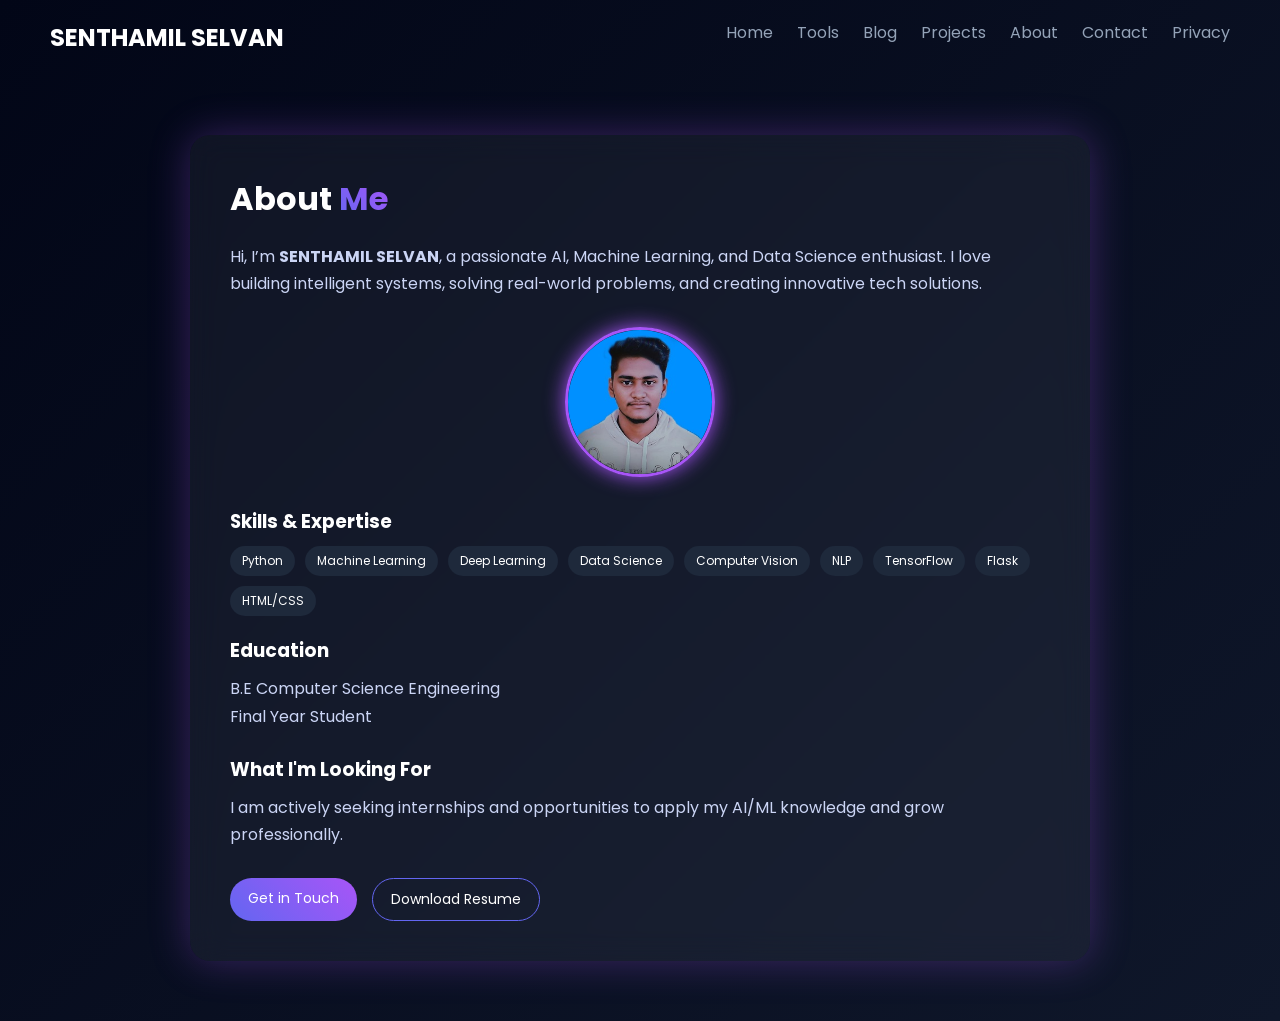
==== about.html @ 3eb30999 "first commit" ====
<!DOCTYPE html>
<html lang="en">
<head>
<meta charset="UTF-8">
<title>About Me</title>

<!-- FONT AWESOME -->
<link rel="stylesheet" href="https://cdnjs.cloudflare.com/ajax/libs/font-awesome/6.5.0/css/all.min.css">

<!-- GOOGLE FONT -->
<link href="https://fonts.googleapis.com/css2?family=Poppins:wght@300;500;700&display=swap" rel="stylesheet">

<style>
*{
  margin:0;
  padding:0;
  box-sizing:border-box;
  font-family:'Poppins',sans-serif;
}

body{
  background:linear-gradient(135deg,#020617,#0f172a);
  color:white;
}

/* NAVBAR */
nav{
  display:flex;
  justify-content:space-between;
  padding:20px 50px;
}

nav a{
  color:#94a3b8;
  margin-left:20px;
  text-decoration:none;
}

nav a:hover{
  color:#a855f7;
}

/* MAIN CONTAINER */
.container{
  display:flex;
  justify-content:center;
  align-items:center;
  padding:60px 20px;
}

/* CARD */
.card{
  max-width:900px;
  background:rgba(255,255,255,0.05);
  backdrop-filter:blur(15px);
  border-radius:20px;
  padding:40px;
  box-shadow:0 0 40px rgba(168,85,247,0.3);
  animation:fadeIn 1s ease;
}

/* TITLE */
.title{
  font-size:32px;
  margin-bottom:20px;
}

.title span{
  background:linear-gradient(45deg,#6366f1,#a855f7);
  -webkit-background-clip:text;
  color:transparent;
}

/* TEXT */
.text{
  color:#cbd5f5;
  line-height:1.7;
  margin-bottom:25px;
}

/* PROFILE IMAGE */
.profile{
  display:flex;
  justify-content:center;
  margin:30px 0;
}

.profile img{
  width:150px;
  height:150px;
  border-radius:50%;
  border:3px solid #a855f7;
  box-shadow:0 0 20px #a855f7;
}

/* SKILLS */
.skills{
  margin-top:20px;
}

.skill-title{
  margin-bottom:10px;
}

.skill-list{
  display:flex;
  flex-wrap:wrap;
  gap:10px;
}

.skill{
  padding:6px 12px;
  background:#1e293b;
  border-radius:20px;
  font-size:12px;
}

/* BUTTONS */
.buttons{
  margin-top:30px;
  display:flex;
  gap:15px;
}

.btn{
  padding:10px 18px;
  border-radius:25px;
  text-decoration:none;
  color:white;
  font-size:14px;
}

.primary{
  background:linear-gradient(45deg,#6366f1,#a855f7);
}

.secondary{
  border:1px solid #6366f1;
}

/* ANIMATION */
@keyframes fadeIn{
  from{opacity:0;transform:translateY(20px);}
  to{opacity:1;transform:translateY(0);}
}

/* MOBILE */
@media(max-width:768px){
  .card{padding:20px;}
}
</style>
</head>

<body>

<nav>
  <h2>SENTHAMIL SELVAN</h2>

  <div class="nav-links">
    <a href="index.html" class="active">Home</a>
    <a href="tools.html">Tools</a>
    <a href="blog.html">Blog</a>
    <a href="projects.html">Projects</a>
    <a href="about.html">About</a>
    <a href="contact.html">Contact</a>
    <a href="privacy.html">Privacy</a>
  </div>
</nav>

<div class="container">

<div class="card">

<h1 class="title">About <span>Me</span></h1>

<p class="text">
Hi, I’m <b>SENTHAMIL SELVAN</b>, a passionate AI, Machine Learning, and Data Science enthusiast.
I love building intelligent systems, solving real-world problems, and creating innovative tech solutions.
</p>

<div class="profile">
<img src="assets/profile.jpg">
</div>

<!-- SKILLS -->
<div class="skills">
<h3 class="skill-title">Skills & Expertise</h3>

<div class="skill-list">
<span class="skill">Python</span>
<span class="skill">Machine Learning</span>
<span class="skill">Deep Learning</span>
<span class="skill">Data Science</span>
<span class="skill">Computer Vision</span>
<span class="skill">NLP</span>
<span class="skill">TensorFlow</span>
<span class="skill">Flask</span>
<span class="skill">HTML/CSS</span>
</div>
</div>

<!-- EDUCATION -->
<div class="skills">
<h3 class="skill-title">Education</h3>
<p class="text">
B.E Computer Science Engineering<br>
Final Year Student
</p>
</div>

<!-- GOAL -->
<div class="skills">
<h3 class="skill-title">What I'm Looking For</h3>
<p class="text">
I am actively seeking internships and opportunities to apply my AI/ML knowledge and grow professionally.
</p>
</div>

<!-- BUTTONS -->
<div class="buttons">
<a href="contact.html" class="btn primary">Get in Touch</a>
<a href="resume.pdf" class="btn secondary" target="_blank">Download Resume</a>
</div>

</div>

</div>

</body>
</html>
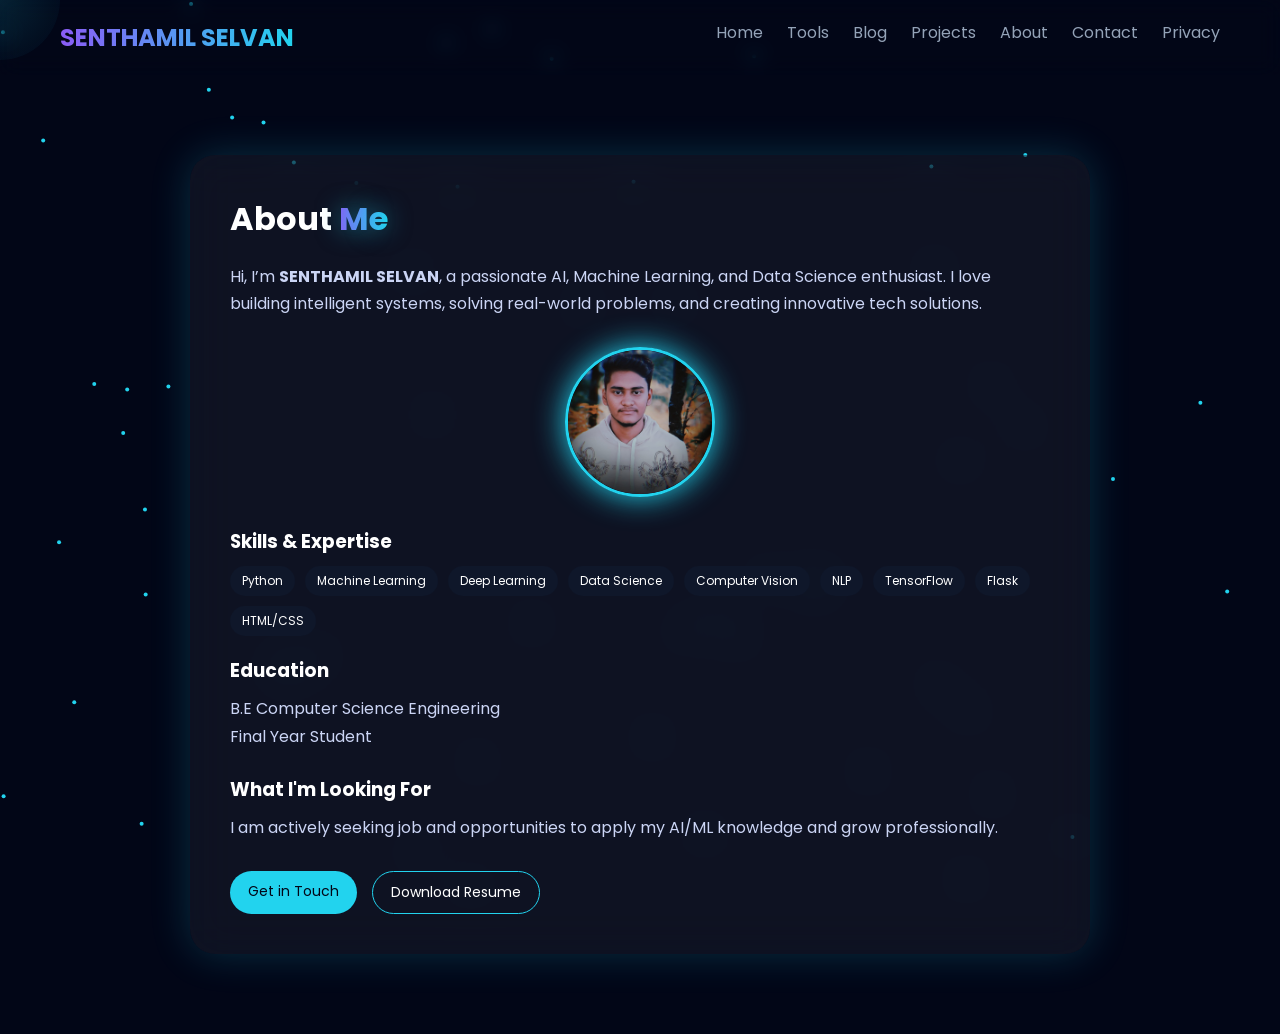
==== commit ba167f9b: "Updated UI to cinematic version" ====
--- a/about.html
+++ b/about.html
@@ -4,10 +4,7 @@
 <meta charset="UTF-8">
 <title>About Me</title>
 
-<!-- FONT AWESOME -->
 <link rel="stylesheet" href="https://cdnjs.cloudflare.com/ajax/libs/font-awesome/6.5.0/css/all.min.css">
-
-<!-- GOOGLE FONT -->
 <link href="https://fonts.googleapis.com/css2?family=Poppins:wght@300;500;700&display=swap" rel="stylesheet">
 
 <style>
@@ -18,16 +15,50 @@
   font-family:'Poppins',sans-serif;
 }
 
+/* ✅ FIXED SCROLL */
+html{
+  scroll-behavior:smooth;
+}
+
 body{
-  background:linear-gradient(135deg,#020617,#0f172a);
+  background:#020617;
   color:white;
-}
-
-/* NAVBAR */
+  overflow-x:hidden;
+  overflow-y:auto;
+}
+
+/* ===== BACKGROUND ===== */
+#bg{
+  position:fixed;
+  width:100%;
+  height:100%;
+  z-index:-2;
+}
+
+/* ===== CURSOR ===== */
+.cursor{
+  position:fixed;
+  width:120px;
+  height:120px;
+  border-radius:50%;
+  background:radial-gradient(circle,#22d3ee22,transparent);
+  pointer-events:none;
+  transform:translate(-50%,-50%);
+  z-index:999;
+}
+
+/* ===== NAVBAR ===== */
 nav{
   display:flex;
   justify-content:space-between;
-  padding:20px 50px;
+  padding:20px 60px;
+  backdrop-filter:blur(10px);
+}
+
+nav h2{
+  background:linear-gradient(90deg,#8b5cf6,#22d3ee);
+  -webkit-background-clip:text;
+  color:transparent;
 }
 
 nav a{
@@ -37,26 +68,27 @@
 }
 
 nav a:hover{
-  color:#a855f7;
-}
-
-/* MAIN CONTAINER */
+  color:#22d3ee;
+}
+
+/* ===== CONTAINER FIXED ===== */
 .container{
+  min-height:100vh;
+  padding:80px 20px;
   display:flex;
   justify-content:center;
-  align-items:center;
-  padding:60px 20px;
-}
-
-/* CARD */
+}
+
+/* ===== CARD ===== */
 .card{
   max-width:900px;
+  width:100%;
   background:rgba(255,255,255,0.05);
-  backdrop-filter:blur(15px);
-  border-radius:20px;
+  backdrop-filter:blur(20px);
+  border-radius:25px;
   padding:40px;
-  box-shadow:0 0 40px rgba(168,85,247,0.3);
-  animation:fadeIn 1s ease;
+  box-shadow:0 0 40px rgba(34,211,238,0.2);
+  animation:fadeUp 1s ease;
 }
 
 /* TITLE */
@@ -66,9 +98,12 @@
 }
 
 .title span{
-  background:linear-gradient(45deg,#6366f1,#a855f7);
+  background:linear-gradient(90deg,#8b5cf6,#22d3ee,#8b5cf6);
+  background-size:200%;
   -webkit-background-clip:text;
   color:transparent;
+  animation:move 4s linear infinite;
+  text-shadow:0 0 25px rgba(34,211,238,0.5);
 }
 
 /* TEXT */
@@ -78,7 +113,7 @@
   margin-bottom:25px;
 }
 
-/* PROFILE IMAGE */
+/* PROFILE */
 .profile{
   display:flex;
   justify-content:center;
@@ -89,8 +124,13 @@
   width:150px;
   height:150px;
   border-radius:50%;
-  border:3px solid #a855f7;
-  box-shadow:0 0 20px #a855f7;
+  border:3px solid #22d3ee;
+  box-shadow:0 0 30px #22d3ee;
+  transition:0.3s;
+}
+
+.profile img:hover{
+  transform:scale(1.08);
 }
 
 /* SKILLS */
@@ -110,9 +150,17 @@
 
 .skill{
   padding:6px 12px;
-  background:#1e293b;
+  background:#0f172a;
   border-radius:20px;
   font-size:12px;
+  transition:0.3s;
+}
+
+.skill:hover{
+  background:#22d3ee;
+  color:#020617;
+  transform:scale(1.1);
+  box-shadow:0 0 10px #22d3ee;
 }
 
 /* BUTTONS */
@@ -120,28 +168,41 @@
   margin-top:30px;
   display:flex;
   gap:15px;
+  flex-wrap:wrap;
 }
 
 .btn{
   padding:10px 18px;
   border-radius:25px;
   text-decoration:none;
+  font-size:14px;
+  transition:0.3s;
+}
+
+.primary{
+  background:#22d3ee;
+  color:#020617;
+}
+
+.secondary{
+  border:1px solid #22d3ee;
   color:white;
-  font-size:14px;
-}
-
-.primary{
-  background:linear-gradient(45deg,#6366f1,#a855f7);
-}
-
-.secondary{
-  border:1px solid #6366f1;
+}
+
+.btn:hover{
+  transform:translateY(-5px) scale(1.05);
+  box-shadow:0 10px 25px rgba(34,211,238,0.4);
 }
 
 /* ANIMATION */
-@keyframes fadeIn{
-  from{opacity:0;transform:translateY(20px);}
+@keyframes fadeUp{
+  from{opacity:0;transform:translateY(30px);}
   to{opacity:1;transform:translateY(0);}
+}
+
+@keyframes move{
+  0%{background-position:0%;}
+  100%{background-position:200%;}
 }
 
 /* MOBILE */
@@ -153,18 +214,21 @@
 
 <body>
 
+<canvas id="bg"></canvas>
+<div class="cursor" id="cursor"></div>
+
 <nav>
-  <h2>SENTHAMIL SELVAN</h2>
-
-  <div class="nav-links">
-    <a href="index.html" class="active">Home</a>
-    <a href="tools.html">Tools</a>
-    <a href="blog.html">Blog</a>
-    <a href="projects.html">Projects</a>
-    <a href="about.html">About</a>
-    <a href="contact.html">Contact</a>
-    <a href="privacy.html">Privacy</a>
-  </div>
+<h2>SENTHAMIL SELVAN</h2>
+
+<div>
+<a href="index.html">Home</a>
+<a href="tools.html">Tools</a>
+<a href="blog.html">Blog</a>
+<a href="projects.html">Projects</a>
+<a href="about.html">About</a>
+<a href="contact.html">Contact</a>
+<a href="privacy.html">Privacy</a>
+</div>
 </nav>
 
 <div class="container">
@@ -179,10 +243,9 @@
 </p>
 
 <div class="profile">
-<img src="assets/profile.jpg">
-</div>
-
-<!-- SKILLS -->
+<img src="assets/profile.jpeg">
+</div>
+
 <div class="skills">
 <h3 class="skill-title">Skills & Expertise</h3>
 
@@ -199,7 +262,6 @@
 </div>
 </div>
 
-<!-- EDUCATION -->
 <div class="skills">
 <h3 class="skill-title">Education</h3>
 <p class="text">
@@ -208,23 +270,67 @@
 </p>
 </div>
 
-<!-- GOAL -->
 <div class="skills">
 <h3 class="skill-title">What I'm Looking For</h3>
 <p class="text">
-I am actively seeking internships and opportunities to apply my AI/ML knowledge and grow professionally.
+I am actively seeking job and opportunities to apply my AI/ML knowledge and grow professionally.
 </p>
 </div>
 
-<!-- BUTTONS -->
 <div class="buttons">
 <a href="contact.html" class="btn primary">Get in Touch</a>
-<a href="resume.pdf" class="btn secondary" target="_blank">Download Resume</a>
-</div>
-
-</div>
-
-</div>
+<a href="assets/resume.pdf" class="btn secondary" target="_blank">Download Resume</a>
+</div>
+
+</div>
+
+</div>
+
+<script>
+// CURSOR EFFECT
+const cursor=document.getElementById("cursor");
+document.addEventListener("mousemove",e=>{
+cursor.style.left=e.clientX+"px";
+cursor.style.top=e.clientY+"px";
+});
+
+// PARTICLE BACKGROUND
+const canvas=document.getElementById("bg");
+const ctx=canvas.getContext("2d");
+
+canvas.width=window.innerWidth;
+canvas.height=window.innerHeight;
+
+let p=[];
+for(let i=0;i<60;i++){
+p.push({
+x:Math.random()*canvas.width,
+y:Math.random()*canvas.height,
+dx:(Math.random()-0.5)*0.4,
+dy:(Math.random()-0.5)*0.4
+});
+}
+
+function animate(){
+ctx.clearRect(0,0,canvas.width,canvas.height);
+
+p.forEach(a=>{
+a.x+=a.dx;
+a.y+=a.dy;
+
+if(a.x<0||a.x>canvas.width)a.dx*=-1;
+if(a.y<0||a.y>canvas.height)a.dy*=-1;
+
+ctx.beginPath();
+ctx.arc(a.x,a.y,2,0,Math.PI*2);
+ctx.fillStyle="#22d3ee";
+ctx.fill();
+});
+
+requestAnimationFrame(animate);
+}
+animate();
+</script>
 
 </body>
 </html>
